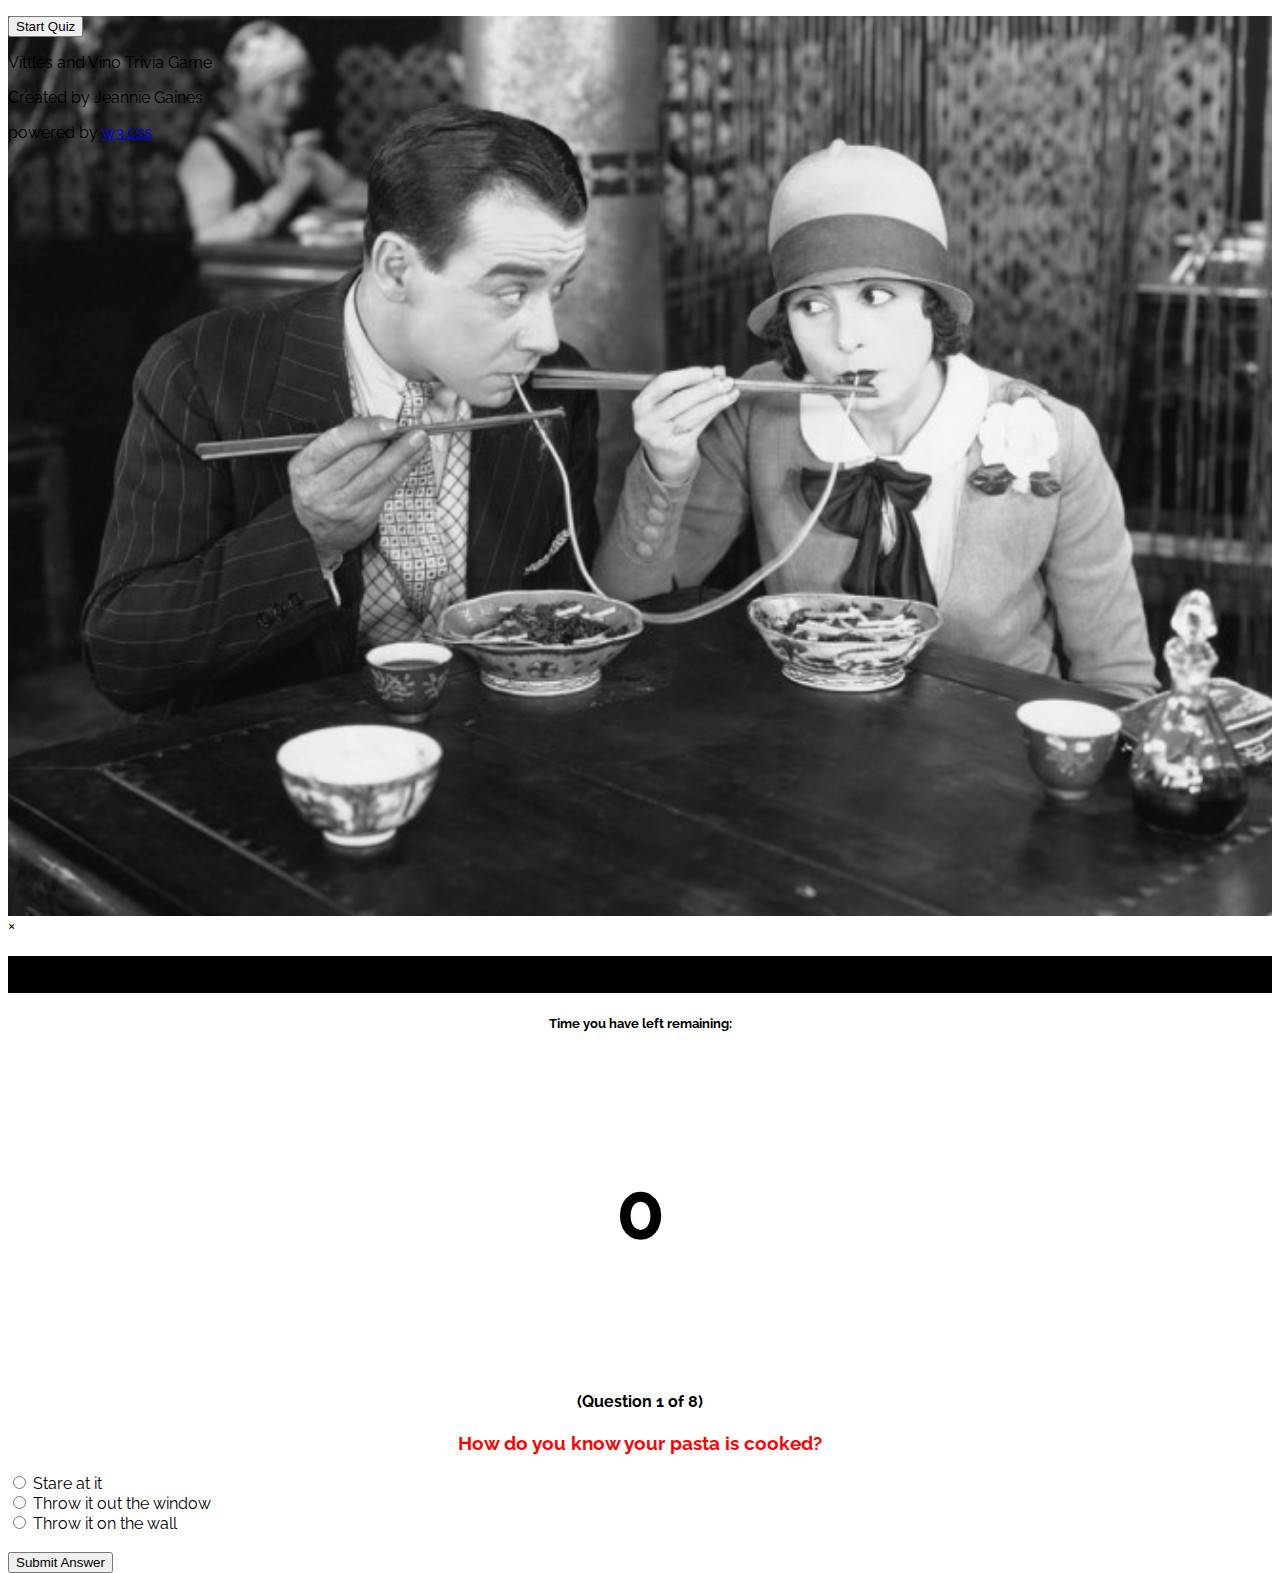
==== index.html @ f4a095ac "fixing timer issues" ====
<!DOCTYPE html>
<html>
<head>
  <meta charset="UTF-8">
    <title>Vittles and Vino Trivia Game</title>
    <meta name="viewport" content="width=device-width, initial-scale=1">
    <link rel="stylesheet" href="http://www.w3schools.com/lib/w3.css">
    <link rel="stylesheet" href="https://fonts.googleapis.com/css?family=Raleway">
    <link rel="stylesheet" href="assets/css/style.css">
    <script src="https://ajax.googleapis.com/ajax/libs/jquery/3.1.1/jquery.min.js"></script>
    <script type="text/javascript" src="assets/javascript/app.js"></script>
</head>

<!-- I'm using a template from W3 Schools for the shell of the website-->

<style>
body,h1 {font-family: "Raleway", sans-serif}
body, html {height: 100%}
.bgimg {
    background-image: url('assets/images/noodlecouple.png');
    min-height: 100%;
    background-position: center;
    background-size: cover;
}
</style>
<body>

<div class="bgimg w3-display-container w3-text-white">
  <div class="w3-display-middle w3-xxlarge w3-padding-jumbo">
   <p><button onclick="document.getElementById('menu').style.display='block'" class="w3-btn w3-hover-light-grey"> Start Quiz</button></p>
  </div>
  
  <div class="w3-display-bottomleft w3-padding-jumbo">
    <p class="w3-xlarge"> Vittles and Vino Trivia Game</p> <p class="w3-large">Created by Jeannie Gaines</p>
    <p>powered by <a href="http://www.w3schools.com/w3css/default.asp" target="_blank">w3.css</a></p>
</div>
</div>


<div id="menu" class="w3-modal">
  <div class="w3-modal-content">
    <div class="w3-container w3-black">
      <span onclick="document.getElementById('menu').style.display='none'" class="w3-closebtn w3-xxlarge">×</span>
      <h1>Vittles and Vino Trivia Game</h1>

<h5> Time you have left remaining: </h5>
<h5 id="num">0</h5>

       <h4 id = "test_status"></h2>
      <div id = "test"></div>
    </div>
<!--
    <form action="results.html" method="get" onsubmit="return finalAnswer()">
    <div class="w3-container">
-->
<!-- Timer 
<div class="static'">
<h3> Time you have left remaining </h3>
<h3 id="num">" "</h3>
</div>
-->

<!-- If you group your answers under the same "name" then only one answer can be selected at a time -->

<!--      <h5>How do you know your pasta is cooked?</h5>
      <p class="w3-text-grey">
      <input type="radio" name="A" value="no" id="noodle1"/> Stare at it <br>
      <input type="radio" name="A" value="no" id="noodle2"/> Throw it out the window <br>
      <input type="radio" name="A" value="yes" id="noodle3"/> Throw it on the wall <br>
      <input type="radio" name="A" value="no" id="noodle4"/> Put it on the back of your hand <br>
      </p>



      <h5>One barrel of wine can produce approximately how many glasses of wine?</h5>
      <p class="w3-text-grey">
      <input type="radio" name="B" value="no" id="barrel1"/> 3000 <br>
      <input type="radio" name="B" value="yes" id="barrel2"/> 1000<br>
      <input type="radio" name="B" value="no" id="barrel3"/> 800 <br>
      <input type="radio" name="B" value="yes" id="barrel4"/> 200 <br>
      </p>



      <h5>Most European wines are named after: </h5>
      <p class="w3-text-grey">
      <input type="radio" name="C" value="no" id="geo1"/> The owner of the vineyard <br>
      <input type="radio" name="C" value="no" id="geo2"/> How long it's been fermenting <br>
      <input type="radio" name="C" value="yes" id="geo3"/> Geographical region <br>
      <input type="radio" name="C" value="no" id="geo4"/> Color of the grape<br>
      </p>


      <h5>In Brazil, a popular pizza topping is: </h5>
      <p class="w3-text-grey">
      <input type="radio" name="D" value="no" id="pizza1"/> Anchovies <br>
      <input type="radio" name="D" value="yes" id="pizza2"/> Peas <br>
      <input type="radio" name="D" value="no" id="pizza3"/> Sausage <br>
      <input type="radio" name="D" value="no" id="pizza4"/> Cucumbers<br>
      </p>


      <h5>Why would you use a bain-marie?</h5>
      <p class="w3-text-grey">
      <input type="radio" name="E" value="no" id="bath1"/> To take a temperature<br>
      <input type="radio" name="E" value="no" id="bath2"/> To make bread<br>
      <input type="radio" name="E" value="no" id="bath3"/> To call Marie <br>
      <input type="radio" name="E" value="yes" id="bath4"/> To slow cook <br>
      </p>


      <h5>According to the International Wines and Spirits Record (IWSR), in 2013 this country was the largest consumer of red wines: </h5>
      <p class="w3-text-grey">
      <input type="radio" name="F" value="no" id="iwsr1"/> Russia <br>
      <input type="radio" name="F" value="yes" id="iwsr2"/> China<br>
      <input type="radio" name="F" value="no" id="iwsr3"/> New Zealand <br>
      <input type="radio" name="F" value="no" id="iwsr4"/> France <br>
      </p>

      
      <h5>Peanuts are a type of:</h5>
      <p class="w3-text-grey">
      <input type="radio" name="G" value="yes" id="peanuts1"/> Legume <br>
      <input type="radio" name="G" value="no" id="peanuts2"/> Nut<br>
      <input type="radio" name="G" value="no" id="peanuts3"/> Fruit <br>
      <input type="radio" name="G" value="no" id="peanuts4"/> Potato <br>
      </p>

      
      <h5>Are sweet potatoes and yams the same thing?</h5>
      <p class="w3-text-grey">
      <input type="radio" name="H" value="no" id="yams1"/> Yes <br>
      <input type="radio" name="H" value="yes" id="yams2"/> No            
      </p>
     
     <input type="submit" value="Submit" id="Submit" onclick="answerSubmit()"/>
     
    </div>
    </form>
  </div>
</div>
  -->

</body>
</html>
---- assets/css/style.css ----
button{
	
}

h1{
	background-color: black;
	font-weight: bold;
	text-align: center;
}

h2{
	text-align: center;
	color: green;
}

h3{
	color: red;
	text-align: center;
}

h4{
	text-align: center;

}

h5{
	text-align: center;
}

#num{
	width: 100%;
	text-align: center;
	font-size: 80px;
}
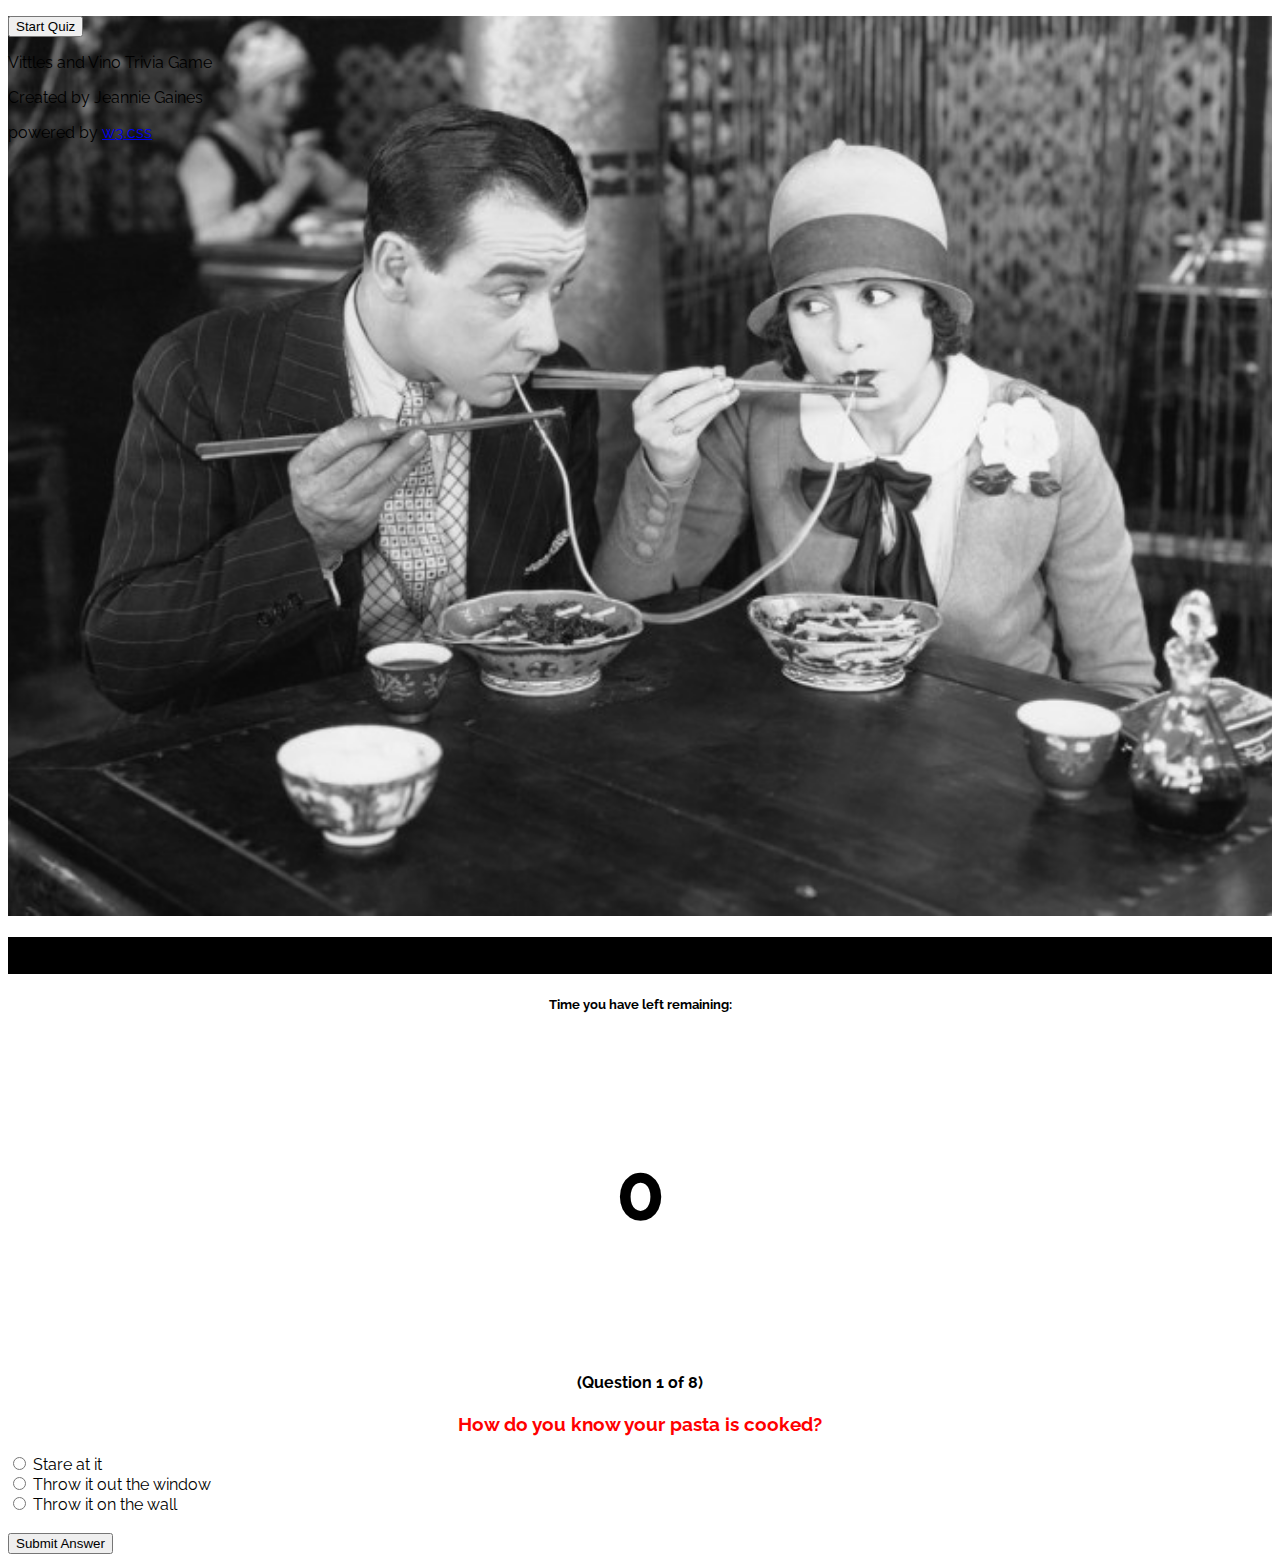
==== commit 9252ed06: "more updates" ====
--- a/index.html
+++ b/index.html
@@ -40,7 +40,7 @@
 <div id="menu" class="w3-modal">
   <div class="w3-modal-content">
     <div class="w3-container w3-black">
-      <span onclick="document.getElementById('menu').style.display='none'" class="w3-closebtn w3-xxlarge">×</span>
+      
       <h1>Vittles and Vino Trivia Game</h1>
 
 <h5> Time you have left remaining: </h5>
@@ -49,16 +49,7 @@
        <h4 id = "test_status"></h2>
       <div id = "test"></div>
     </div>
-<!--
-    <form action="results.html" method="get" onsubmit="return finalAnswer()">
-    <div class="w3-container">
--->
-<!-- Timer 
-<div class="static'">
-<h3> Time you have left remaining </h3>
-<h3 id="num">" "</h3>
-</div>
--->
+
 
 <!-- If you group your answers under the same "name" then only one answer can be selected at a time -->
 
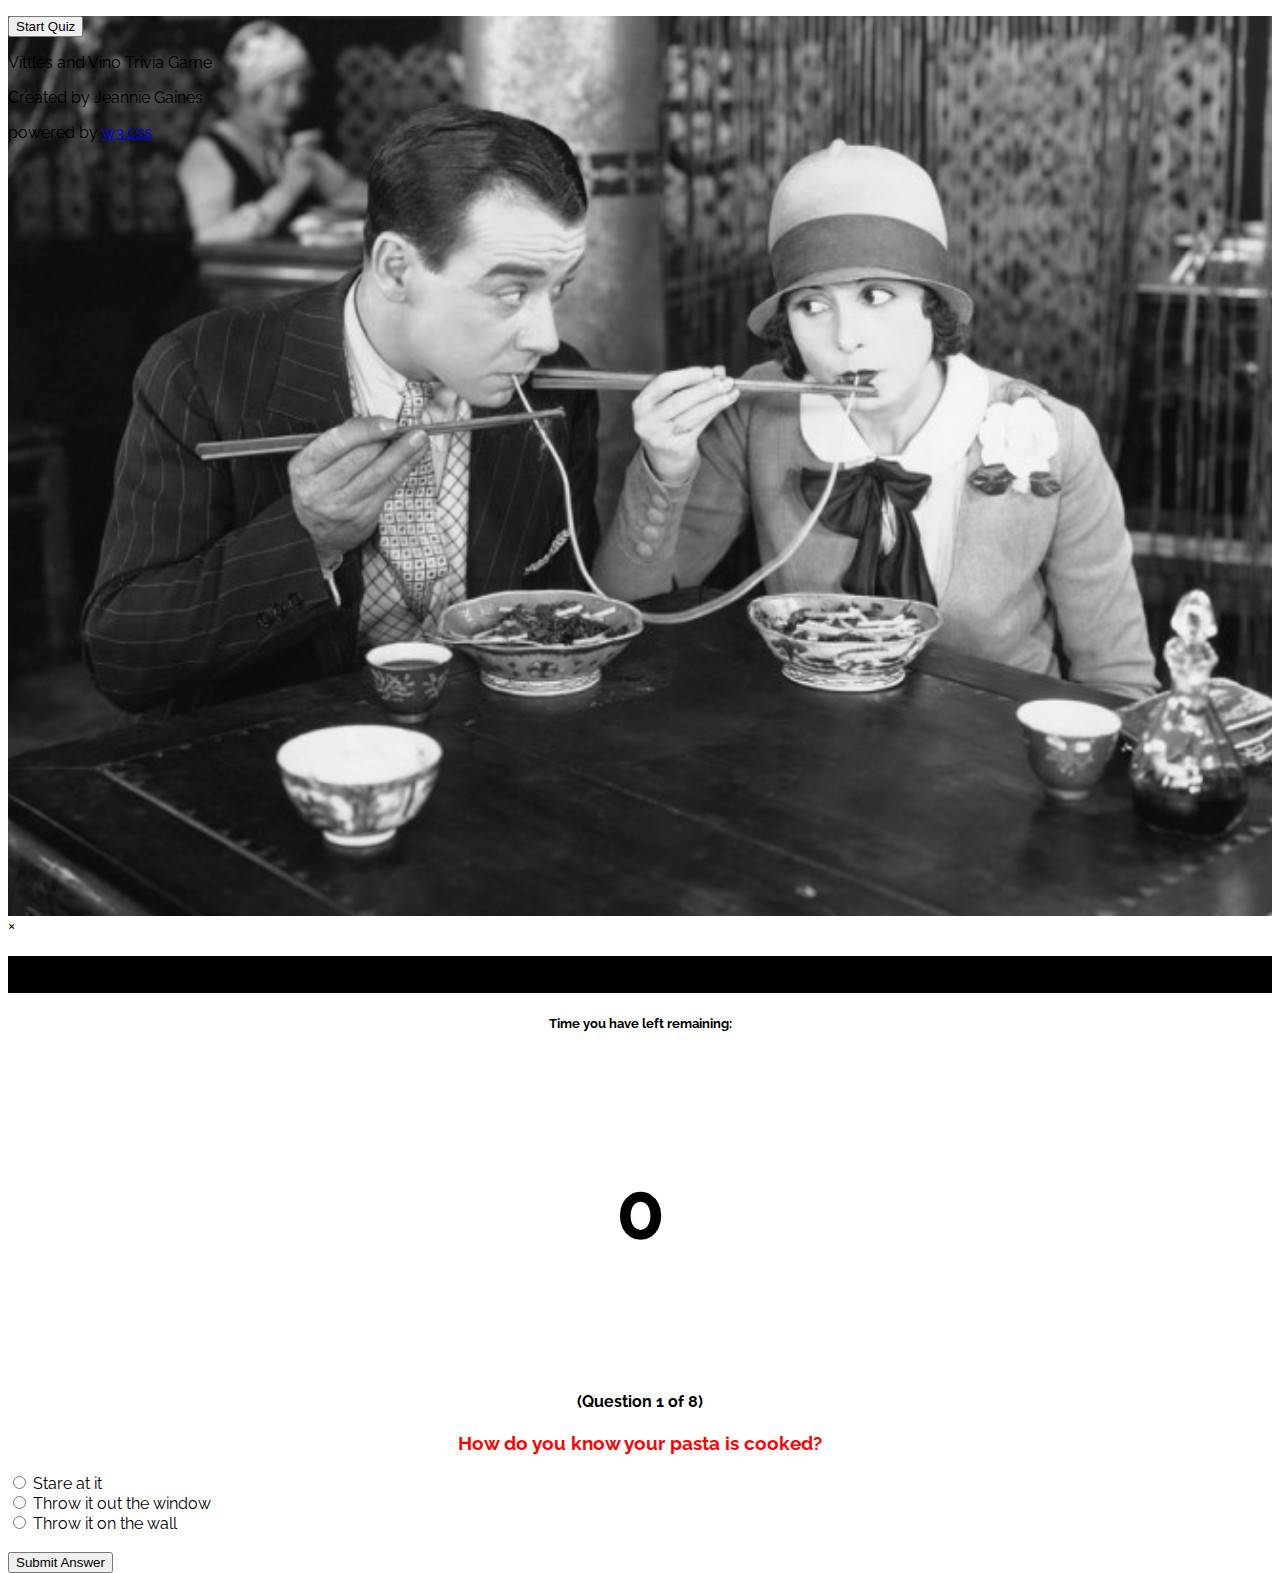
==== commit f3472b59: "still trying to fix heroku" ====
--- a/index.html
+++ b/index.html
@@ -40,7 +40,7 @@
 <div id="menu" class="w3-modal">
   <div class="w3-modal-content">
     <div class="w3-container w3-black">
-      
+      <span onclick="document.getElementById('menu').style.display='none'" class="w3-closebtn w3-xxlarge">×</span>
       <h1>Vittles and Vino Trivia Game</h1>
 
 <h5> Time you have left remaining: </h5>
@@ -49,7 +49,6 @@
        <h4 id = "test_status"></h2>
       <div id = "test"></div>
     </div>
-
 
 <!-- If you group your answers under the same "name" then only one answer can be selected at a time -->
 
